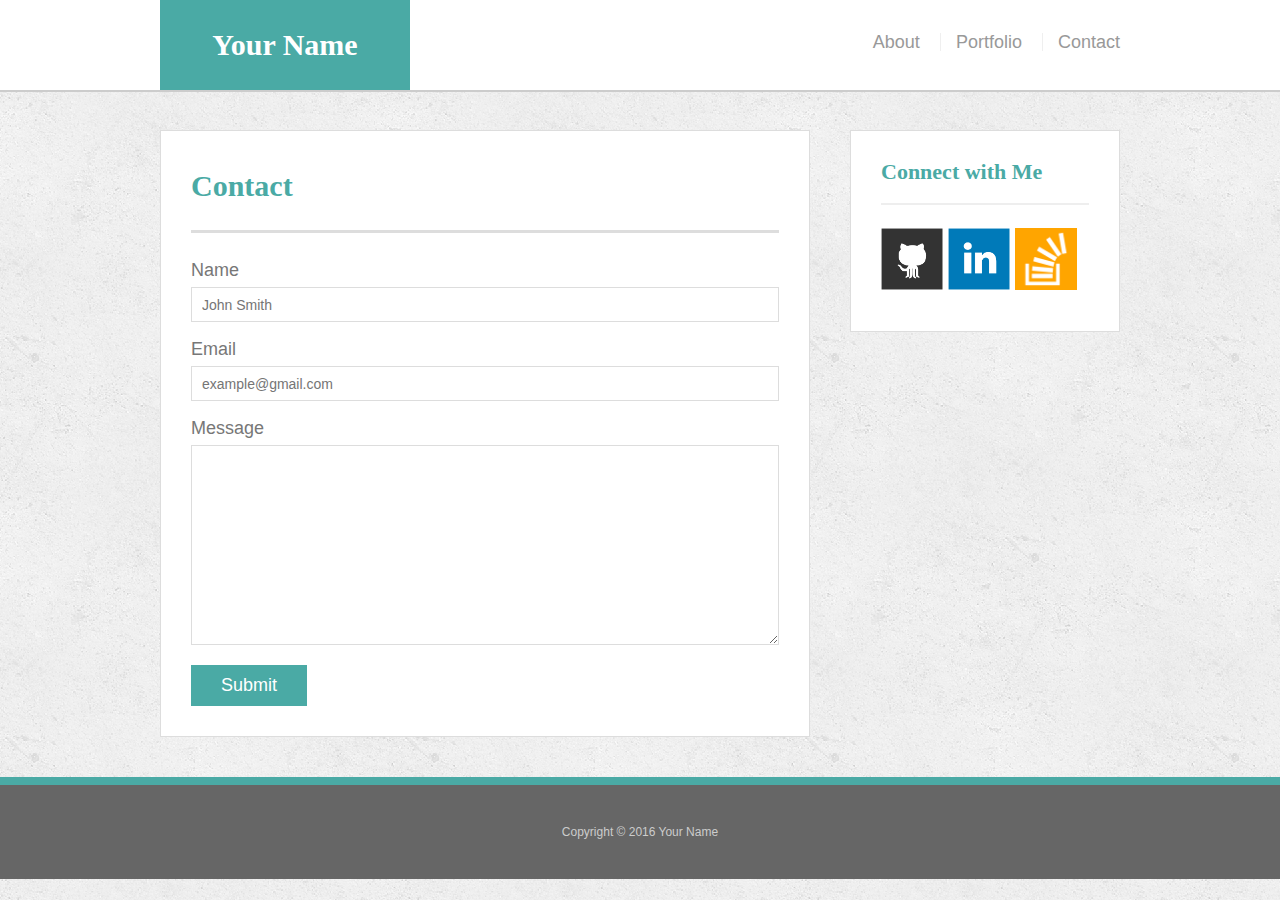
==== contact.html @ aabd4e9a "initial commit" ====
<!doctype html>
<html lang="en-us">

<head>
  <meta charset="UTF-8">
  <title>Contact | Your Name</title>
  <link rel="stylesheet" type="text/css" href="assets/css/reset.css">
  <link rel="stylesheet" type="text/css" href="assets/css/style.css">
</head>

<body>

  <header id="masthead">
    <div class="container">
      <a href="index.html" id="logo">Your Name</a>
      <nav>
        <a href="index.html">About</a>
        <a href="portfolio.html">Portfolio</a>
        <a href="contact.html">Contact</a>
      </nav>
    </div>
  </header>

  <div id="main-container" class="container">
    <section class="main-section">
      <h1>Contact</h1>

      <form id="contact-form">
        <ul>
          <li>
            <label for="name">Name</label>
            <input type="text" id="name" name="name" placeholder="John Smith" required="required">
          </li>
          <li>
            <label for="email">Email</label>
            <input type="email" id="email" name="email" placeholder="example@gmail.com" required="required">
          </li>
          <li>
            <label for="message">Message</label>
            <textarea id="message" name="message" required="required"></textarea>
          </li>
        </ul>
        <input type="submit">
      </form>

    </section>

    <section class="sidebar">
      <div id="connect">
        <h2>Connect with Me</h2>

        <a href="#"><img src="assets/images/github-128.png" class="social" alt="GitHub" /></a>
        <a href="#"><img src="assets/images/linkedin-128.png" class="social" alt="LinkedIn" /></a>
        <a href="#"><img src="assets/images/stackoverflow-128.png" class="social" alt="Stack Overflow" /></a>
      </div>
    </section>
  </div>

  <footer>
    <div class="container">
      Copyright &copy; 2016 Your Name
    </div>
  </footer>
</body>

</html>
---- assets/css/style.css ----
body {
  font-family: 'Arial', 'Helvetica Neue', Helvetica, sans-serif;
  font-size: 18px;
  color: #777;
  line-height: 34px;
  background: url("../images/concrete_seamless.png");
}

* {
  box-sizing: border-box;
}


/*general*/

.container {
  clear: both;
  margin: 0 auto;
  width: 100%;
  max-width: 960px;
}

h1,
h2,
h3,
p {
  margin-bottom: 20px;
}

p:last-child {
  margin-bottom: 0;
}

h1,
h2,
h3 {
  font-family: 'Georgia', Times, Times New Roman, serif;
  color: #4aaaa5;
  font-weight: 700;
}

h1 {
  padding-bottom: 20px;
  font-size: 30px;
  line-height: 49px;
  border-bottom: 3px solid #ddd;
}

h2,
h3 {
  font-size: 22px;
}


/*header*/

#masthead {
  position: fixed;
  z-index: 99;
  margin: 0 0 30px;
  overflow: auto;
  width: 100%;
  color: #fff;
  background: #fff;
  border-bottom: 2px solid #ccc;
}

#logo {
  width: 250px;
  height: 90px;
  float: left;
  font-family: 'Georgia', Times, Times New Roman, serif;
  text-align: center;
  line-height: 90px;
  color: #fff;
  font-weight: 700;
  font-size: 30px;
  text-decoration: none;
  background: #4aaaa5;
}

nav {
  float: right;
  margin-top: 25px;
}

nav a {
  display: inline-block;
  margin-left: 15px;
  padding-left: 15px;
  color: #999;
  text-decoration: none;
  line-height: 18px;
  border-left: 1px solid #efefef;
}

nav a:first-child {
  border-left: 0 none;
}


/*footer*/

footer {
  padding: 30px 0;
  clear: both;
  color: #fff;
  color: #ccc;
  font-size: 12px;
  text-align: center;
  background: #666;
  border-top: 8px solid #4aaaa5;
}


/*sidebar*/

.sidebar {
  padding: 30px;
  width: 100%;
  max-width: 270px;
  float: right;
  margin-bottom: 20px;
  background: #fff;
  border: 1px solid #ddd;
}

h3,
.sidebar h2 {
  padding-bottom: 20px;
  margin-bottom: 15px;
  line-height: 22px;
  border-bottom: 2px solid #eee;
}

.social {
  width: 62px;
  height: 62px;
  margin-top: 8px;
  margin-right: 5px;
}

.social:last-child {
  margin-right: 0;
}


/*main*/

#main-container {
  padding-top: 130px;
}

.main-section {
  padding: 30px;
  margin: 0 0 40px 0;
  width: 100%;
  max-width: 650px;
  float: left;
  background: #fff;
  border: 1px solid #ddd;
}


/*portfolio page*/

.work {
  position: relative;
  width: 274px;
  overflow: auto;
  float: left;
  margin: 20px 0 25px;
}

.work:nth-child(even) {
  margin-right: 40px;
}

.work img {
  width: 100%;
  border: 0 none;
  opacity: .8;
}

.work h3 {
  position: absolute;
  bottom: 20px;
  margin-bottom: 0;
  padding: 15px;
  width: 100%;
  color: #fff;
  text-align: center;
  line-height: 30px;
  font-weight: 300;
  background: #4aaaa5;
  border-bottom: 0;
}

.auth-image {
  width: 200px;
  height: auto;
  margin-top: 10px;
  margin-right: 25px;
  float: left;
}


/*contact page*/

#contact-form ul {
  margin-bottom: 20px;
}

#contact-form li {
  margin-bottom: 10px;
}

label,
input[type=text],
input[type=email],
textarea {
  display: block;
  width: 100%;
}

input[type=text],
input[type=email],
textarea {
  height: 35px;
  padding: 0 10px;
  font-size: 14px;
  border: 1px solid #ddd;
}

textarea {
  height: 200px;
}

input[type=submit] {
  padding: 10px 30px;
  color: #fff;
  font-size: 18px;
  cursor: pointer;
  background: #4aaaa5;
  border: 0 none;
}
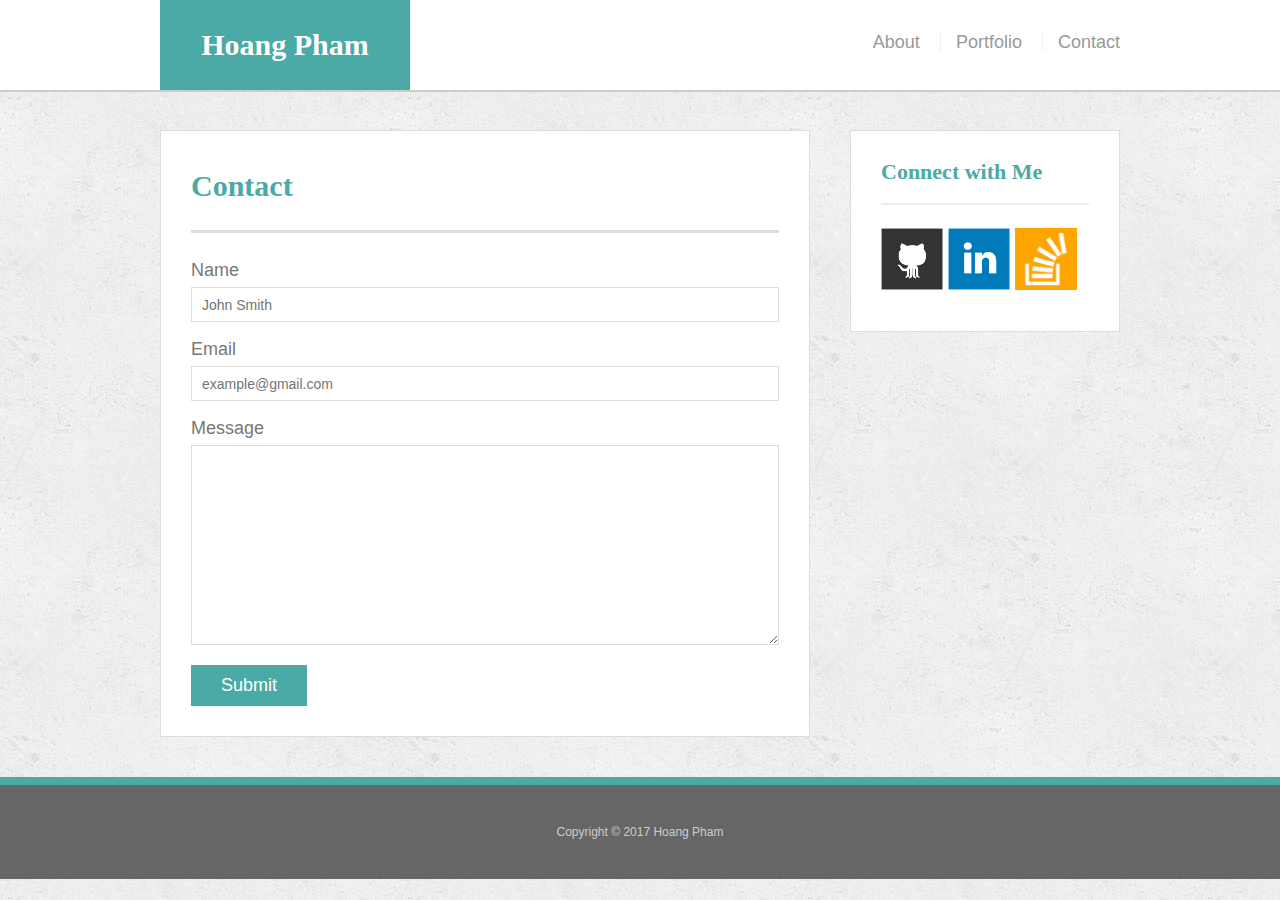
==== commit 6ccc3cea: "first edits" ====
--- a/contact.html
+++ b/contact.html
@@ -12,7 +12,7 @@
 
   <header id="masthead">
     <div class="container">
-      <a href="index.html" id="logo">Your Name</a>
+      <a href="index.html" id="logo">Hoang Pham</a>
       <nav>
         <a href="index.html">About</a>
         <a href="portfolio.html">Portfolio</a>
@@ -58,7 +58,7 @@
 
   <footer>
     <div class="container">
-      Copyright &copy; 2016 Your Name
+      Copyright &copy; 2017 Hoang Pham
     </div>
   </footer>
 </body>
--- a/assets/css/style.css
+++ b/assets/css/style.css
@@ -18,6 +18,19 @@
   margin: 0 auto;
   width: 100%;
   max-width: 960px;
+}
+
+.footer {
+   width: 100%;
+  height: 20px;
+  font-size: 10pt;
+  padding: 10px;
+  text-align: center;
+  background-attachment: scroll;
+  background-position: 0% 0%;
+  position: fixed;
+  bottom: 0pt;
+  left: 0pt;
 }
 
 h1,
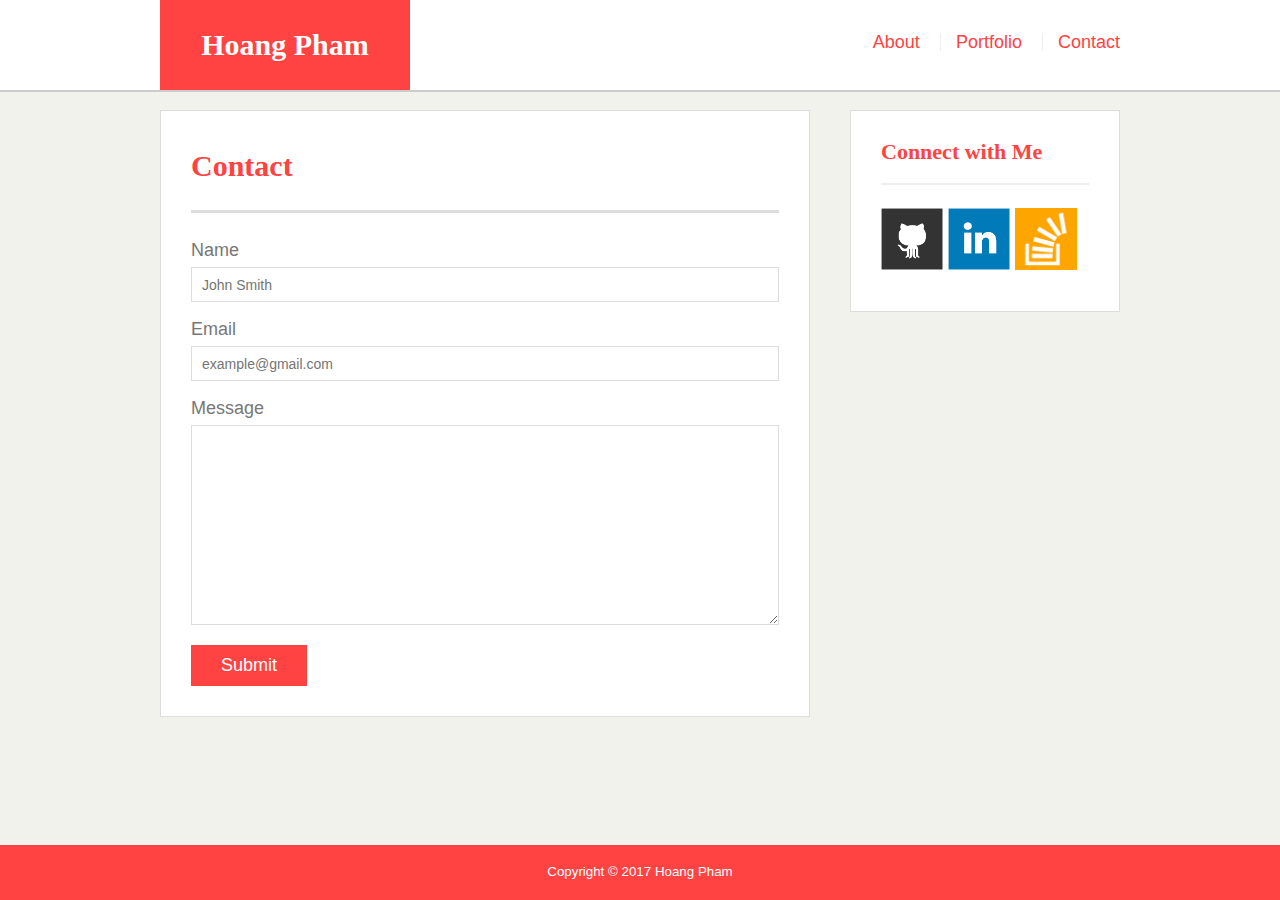
==== commit 22c52304: "part 1 done" ====
--- a/contact.html
+++ b/contact.html
@@ -6,6 +6,8 @@
   <title>Contact | Your Name</title>
   <link rel="stylesheet" type="text/css" href="assets/css/reset.css">
   <link rel="stylesheet" type="text/css" href="assets/css/style.css">
+<meta name="viewport" content="width=device-width, initial-scale=1">
+
 </head>
 
 <body>
@@ -57,7 +59,7 @@
   </div>
 
   <footer>
-    <div class="container">
+    <div>
       Copyright &copy; 2017 Hoang Pham
     </div>
   </footer>
--- a/assets/css/style.css
+++ b/assets/css/style.css
@@ -3,7 +3,7 @@
   font-size: 18px;
   color: #777;
   line-height: 34px;
-  background: url("../images/concrete_seamless.png");
+  background-color: #F0F2EB;
 }
 
 * {
@@ -20,9 +20,90 @@
   max-width: 960px;
 }
 
-.footer {
-   width: 100%;
-  height: 20px;
+h1,
+h2,
+h3,
+p {
+  margin-bottom: 20px;
+}
+
+p:last-child {
+  margin-bottom: 0;
+}
+
+h1,
+h2,
+h3 {
+  font-family: 'Georgia', Times, Times New Roman, serif;
+  color: #FF4242;
+  font-weight: 700;
+}
+
+h1 {
+  padding-bottom: 20px;
+  font-size: 30px;
+  line-height: 49px;
+  border-bottom: 3px solid #ddd;
+}
+
+h2,
+h3 {
+  font-size: 22px;
+}
+
+
+/*header*/
+
+#masthead {
+  position: fixed;
+  z-index: 99;
+  margin: 0 0 30px;
+  overflow: auto;
+  width: 100%;
+  color: #fff;
+  background: #fff;
+  border-bottom: 2px solid #ccc;
+}
+
+#logo {
+  width: 250px;
+  height: 90px;
+  float: left;
+  font-family: 'Georgia', Times, Times New Roman, serif;
+  text-align: center;
+  line-height: 90px;
+  color: #fff;
+  font-weight: 700;
+  font-size: 30px;
+  text-decoration: none;
+  background: #FF4242;
+}
+
+nav {
+  float: right;
+  margin-top: 25px;
+}
+
+nav a {
+  display: inline-block;
+  margin-left: 15px;
+  padding-left: 15px;
+  color: #FF4242;
+  text-decoration: none;
+  line-height: 18px;
+  border-left: 1px solid #efefef;
+}
+
+nav a:first-child {
+  border-left: 0 none;
+}
+
+footer{
+  clear:both;
+  background-color: #FF4242;
+  color: #fff;
+  width: 100%;
+  height: 55px;
   font-size: 10pt;
   padding: 10px;
   text-align: center;
@@ -33,98 +114,6 @@
   left: 0pt;
 }
 
-h1,
-h2,
-h3,
-p {
-  margin-bottom: 20px;
-}
-
-p:last-child {
-  margin-bottom: 0;
-}
-
-h1,
-h2,
-h3 {
-  font-family: 'Georgia', Times, Times New Roman, serif;
-  color: #4aaaa5;
-  font-weight: 700;
-}
-
-h1 {
-  padding-bottom: 20px;
-  font-size: 30px;
-  line-height: 49px;
-  border-bottom: 3px solid #ddd;
-}
-
-h2,
-h3 {
-  font-size: 22px;
-}
-
-
-/*header*/
-
-#masthead {
-  position: fixed;
-  z-index: 99;
-  margin: 0 0 30px;
-  overflow: auto;
-  width: 100%;
-  color: #fff;
-  background: #fff;
-  border-bottom: 2px solid #ccc;
-}
-
-#logo {
-  width: 250px;
-  height: 90px;
-  float: left;
-  font-family: 'Georgia', Times, Times New Roman, serif;
-  text-align: center;
-  line-height: 90px;
-  color: #fff;
-  font-weight: 700;
-  font-size: 30px;
-  text-decoration: none;
-  background: #4aaaa5;
-}
-
-nav {
-  float: right;
-  margin-top: 25px;
-}
-
-nav a {
-  display: inline-block;
-  margin-left: 15px;
-  padding-left: 15px;
-  color: #999;
-  text-decoration: none;
-  line-height: 18px;
-  border-left: 1px solid #efefef;
-}
-
-nav a:first-child {
-  border-left: 0 none;
-}
-
-
-/*footer*/
-
-footer {
-  padding: 30px 0;
-  clear: both;
-  color: #fff;
-  color: #ccc;
-  font-size: 12px;
-  text-align: center;
-  background: #666;
-  border-top: 8px solid #4aaaa5;
-}
-
 
 /*sidebar*/
 
@@ -161,7 +150,7 @@
 /*main*/
 
 #main-container {
-  padding-top: 130px;
+  padding-top: 110px;
 }
 
 .main-section {
@@ -205,7 +194,7 @@
   text-align: center;
   line-height: 30px;
   font-weight: 300;
-  background: #4aaaa5;
+  background: #FF4242;
   border-bottom: 0;
 }
 
@@ -254,6 +243,71 @@
   color: #fff;
   font-size: 18px;
   cursor: pointer;
-  background: #4aaaa5;
+  background: #FF4242;
   border: 0 none;
+}
+
+@media screen and (max-width: 768px) {
+  #main-container{
+    clear: both;
+    display: inline-block;
+    text-align: center;
+    padding-top: 80px;
+  }
+  .main-section{
+    clear:both;
+    text-align: left;
+    display: inline-block;
+    margin-top: 30px;
+    margin-left: 3%;
+    width: 94%;
+    max-width: 100%;
+
+  }
+  .sidebar{
+    clear:both;
+    text-align: left;
+    display: inline-block;
+    margin-top: 0px;
+    width: 94%;
+    max-width: 100%;
+    margin-bottom: 100px;
+    margin-left: 3%;
+    float: left;
+  }
+}
+
+@media screen and (max-width: 640px) {
+  #masthead{
+    display: static;
+  }
+  #logo{
+    width: 100%;
+  }
+  nav{
+    width: 100%;
+    text-align: center;
+    margin-top: 0px;
+  }
+  nav a{
+    margin-left: 6%;
+    margin-right: 6%;
+  }
+  #main-container{
+    padding-top:110px;
+  }
+}
+
+@media screen and (min-width: 769px) and (max-width: 980px) {
+  nav{
+    margin-right: 5%;
+    }
+  .main-section{
+    width: 60%;
+    margin-left: 3%;
+  }
+  .sidebar{
+    width: 33%;
+    margin-right: 3%;
+  }
 }